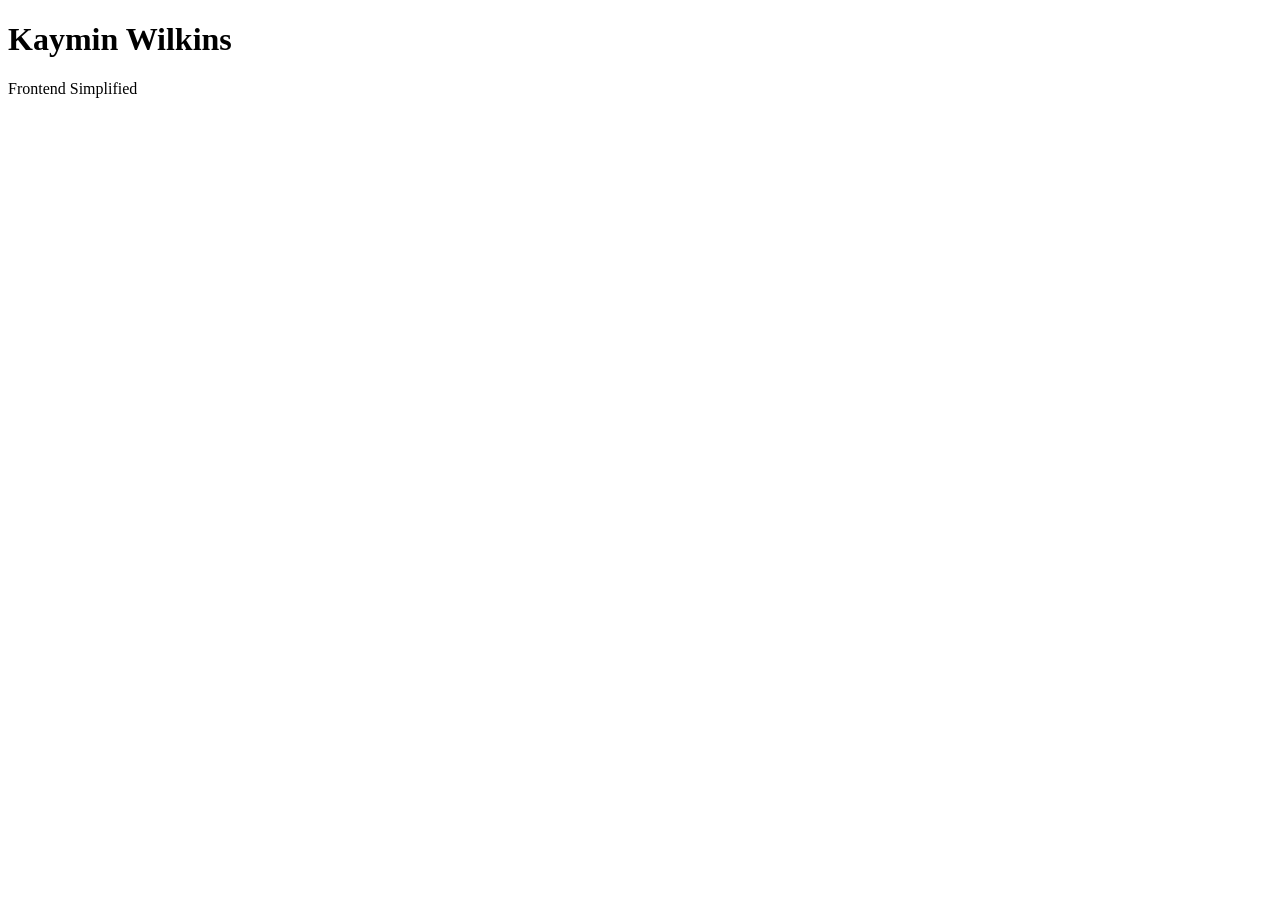
==== index.html @ 760292cf "initial commit" ====
<!DOCTYPE html>
<html lang="en">
<head>
    <meta charset="UTF-8">
    <meta name="viewport" content="width=device-width, initial-scale=1.0">
    <title>Kaymin</title>
</head>
<body>
    <h1>Kaymin Wilkins</h1>
    <p>Frontend Simplified</p>
</body>
</html>
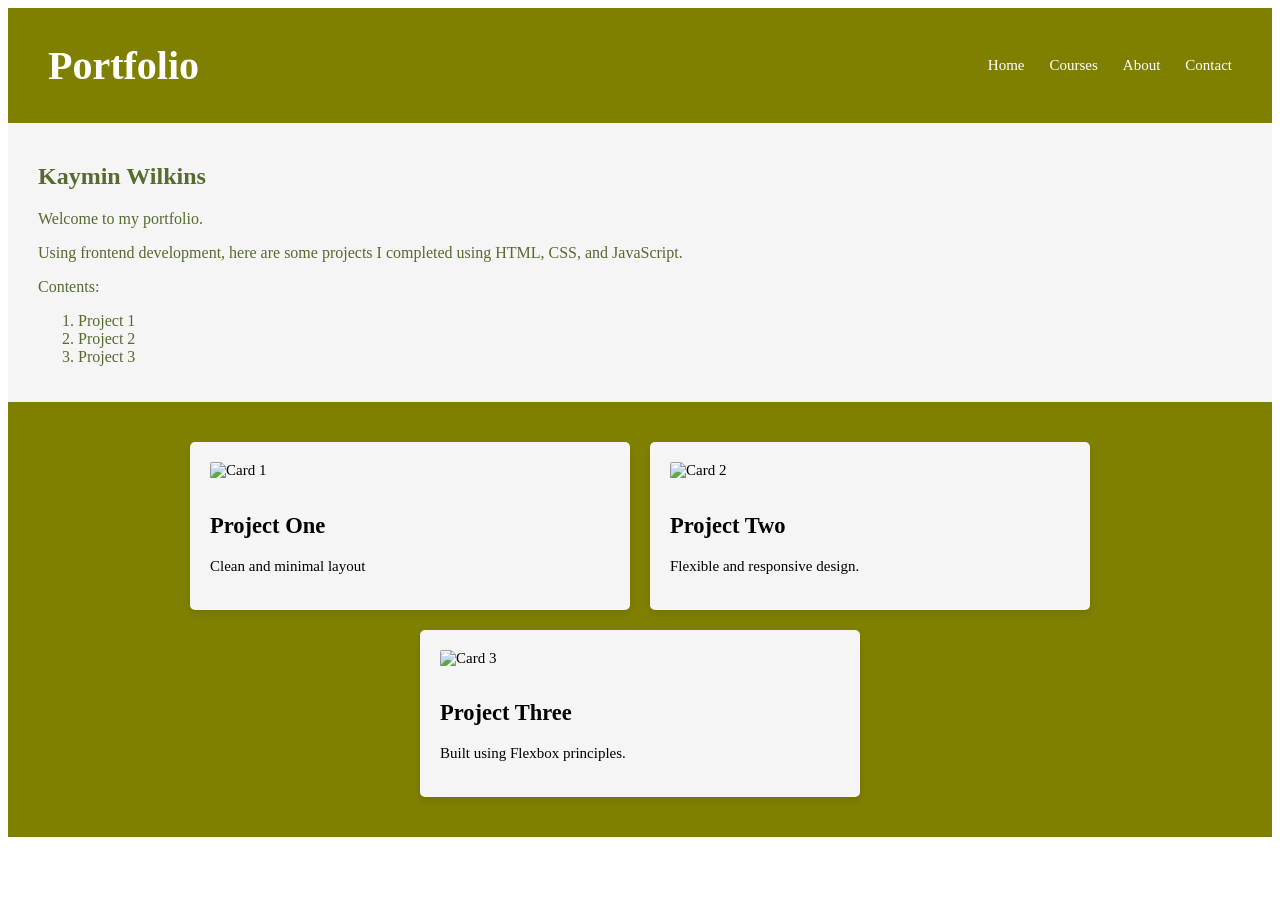
==== commit 049db1aa: "Intial commit" ====
--- a/index.html
+++ b/index.html
@@ -3,10 +3,58 @@
 <head>
     <meta charset="UTF-8">
     <meta name="viewport" content="width=device-width, initial-scale=1.0">
-    <title>Kaymin</title>
+    <title>Wilkins Portfolio</title>
+    <link rel="stylesheet" href="styles.css" />
 </head>
+
 <body>
-    <h1>Kaymin Wilkins</h1>
-    <p>Frontend Simplified</p>
+    <nav class="navbar">
+        <h1 class="navbar__logo">Portfolio</h1>
+        <div class="navbar__links">
+            <a href="#">Home</a>
+            <a href="#">Courses</a>
+            <a href="#">About</a>
+            <a href="#">Contact</a>
+        </div>
+    </nav>
+
+    <section class="intro">
+        <h1 class="name">Kaymin Wilkins</h1>
+        <p class="about">Welcome to my portfolio. </p>
+        <p class="about">Using frontend development, here are some projects I completed using HTML, CSS, and JavaScript. </p>
+        <p class="contents__label">Contents:</p>
+        <ol>
+            <li>
+                Project 1
+            </li>
+            <li>
+                Project 2
+            </li>
+            <li>
+                Project 3
+            </li>
+        </ol>
+    </section>
+
+    <section 
+    <section class="gallery">
+        <div class="card">
+            <img src="https://i.pinimg.com/originals/91/e0/43/91e0436a341ea9b64d6a6e91a9b32ba0.jpg" alt="Card 1">
+            <h2>Project One</h2>
+            <p>Clean and minimal layout</p>
+        </div>
+
+        <div class="card">
+            <img src="https://static.vecteezy.com/system/resources/previews/017/150/578/large_2x/plain-default-yellow-solid-color-background-empty-space-without-anything-for-background-of-studio-room-and-display-ad-or-product-or-website-template-photo.jpg" alt="Card 2">
+            <h2>Project Two</h2>
+            <p>Flexible and responsive design.</p>
+        </div>
+
+        <div class="card">
+            <img src="https://images.pexels.com/photos/4723038/pexels-photo-4723038.jpeg" alt="Card 3">
+            <h2>Project Three</h2>
+            <p>Built using Flexbox principles.</p>
+        </div>
+    </section>
 </body>
 </html>
--- a/styles.css
+++ b/styles.css
@@ -0,0 +1,78 @@
+.description {
+  background-color: whitesmoke;
+  padding: 20px 40px
+}
+.navbar {
+  display: flex;
+  justify-content: space-between;
+  align-items: center;
+  padding: 1px 40px;
+  background-color: olive;
+  color: white;
+}
+
+.navbar__logo {
+  font-size: 40px;
+  font-weight: bold;
+}
+
+.navbar__links {
+  display: flex;
+  gap: 25px;
+  font-size: 15px;
+}
+
+.navbar__links a {
+  color: white;
+  text-decoration: none;
+  font-weight: 500;
+}
+.navbar__links a:hover {
+  text-decoration: underline;
+}
+
+.intro {
+  color: darkolivegreen;
+  background-color: whitesmoke;
+  padding: 20px 30px;
+  font-family: 
+}
+
+.gallery {
+  display: flex;
+  flex-wrap: wrap;
+  gap: 20px;
+  justify-content: center;
+  padding: 40px;
+  background-color: olive;
+}
+
+.card {
+  background-color: whitesmoke;
+  border-radius: 5px;
+  box-shadow: 0 4px 10px rgba(0,0,0,0.1);
+  width: 400px;
+  text-align: left;
+  padding: 20px;
+  font-family: 'corbel';
+  font-size: 15px;
+}
+
+.card img {
+  width: 100%;
+  border-radius: 2px;
+  margin-bottom: 15px;
+}
+
+@keyframes slideIn {
+  from {
+    transform: translateY(-50);
+  }
+  to {
+    transform: translateY(0);
+  }
+}
+
+.navbar {
+  animation: slideIn 1s ease-in-out 1s;
+}
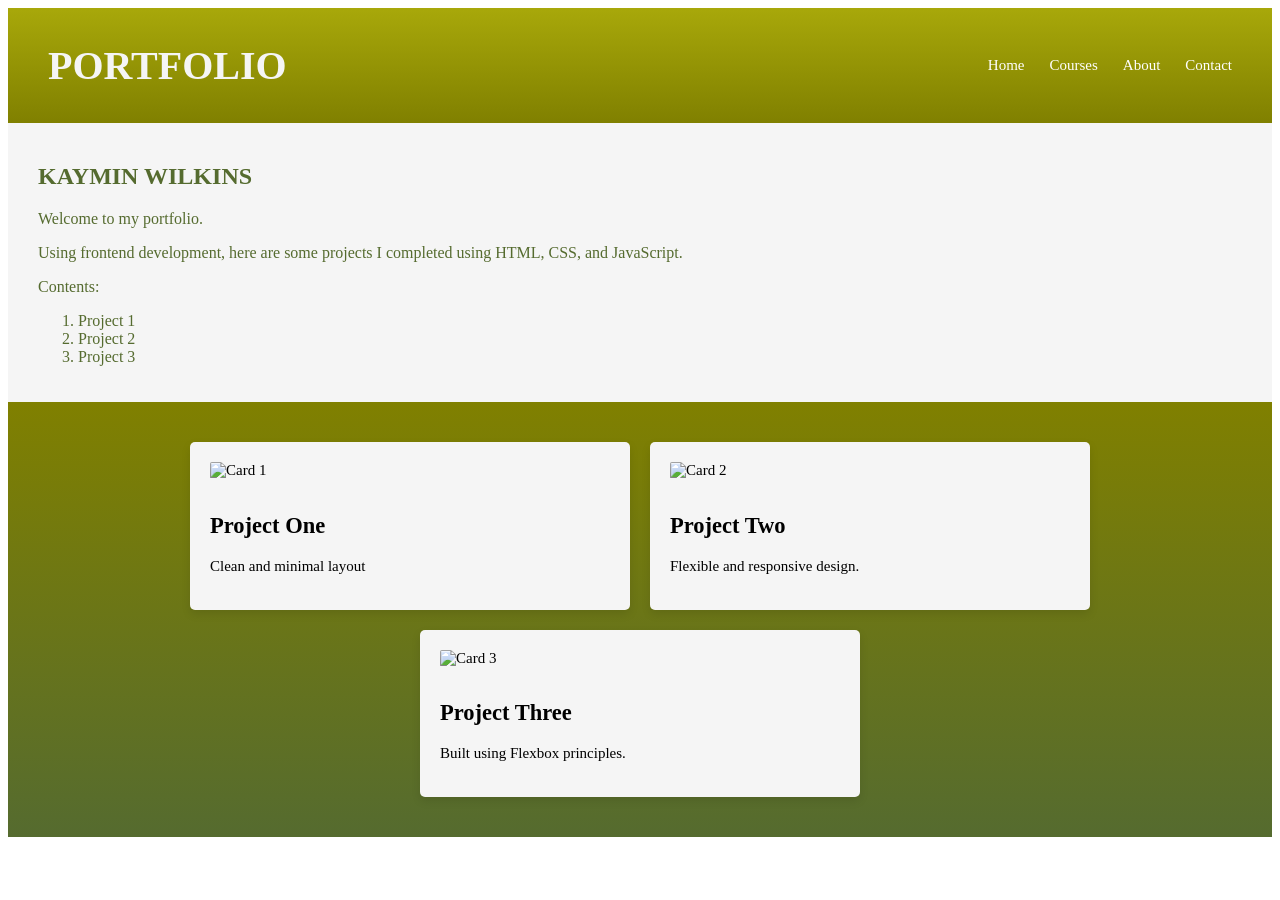
==== commit bb7ef270: "Updates, website in progress" ====
--- a/index.html
+++ b/index.html
@@ -9,7 +9,7 @@
 
 <body>
     <nav class="navbar">
-        <h1 class="navbar__logo">Portfolio</h1>
+        <h1 class="navbar__logo">PORTFOLIO</h1>
         <div class="navbar__links">
             <a href="#">Home</a>
             <a href="#">Courses</a>
@@ -19,24 +19,23 @@
     </nav>
 
     <section class="intro">
-        <h1 class="name">Kaymin Wilkins</h1>
+        <h1 class="name">KAYMIN WILKINS</h1>
         <p class="about">Welcome to my portfolio. </p>
         <p class="about">Using frontend development, here are some projects I completed using HTML, CSS, and JavaScript. </p>
         <p class="contents__label">Contents:</p>
         <ol>
-            <li>
+            <li class="project__titles">
                 Project 1
             </li>
-            <li>
+            <li class="project__titles">
                 Project 2
             </li>
-            <li>
+            <li class="project__titles">
                 Project 3
             </li>
         </ol>
     </section>
 
-    <section 
     <section class="gallery">
         <div class="card">
             <img src="https://i.pinimg.com/originals/91/e0/43/91e0436a341ea9b64d6a6e91a9b32ba0.jpg" alt="Card 1">
--- a/styles.css
+++ b/styles.css
@@ -7,8 +7,8 @@
   justify-content: space-between;
   align-items: center;
   padding: 1px 40px;
-  background-color: olive;
-  color: white;
+  background: linear-gradient(180deg, rgb(168, 168, 10), olive);
+  color: whitesmoke;
 }
 
 .navbar__logo {
@@ -27,6 +27,7 @@
   text-decoration: none;
   font-weight: 500;
 }
+
 .navbar__links a:hover {
   text-decoration: underline;
 }
@@ -35,7 +36,7 @@
   color: darkolivegreen;
   background-color: whitesmoke;
   padding: 20px 30px;
-  font-family: 
+  font-family: Georgia;
 }
 
 .gallery {
@@ -44,7 +45,7 @@
   gap: 20px;
   justify-content: center;
   padding: 40px;
-  background-color: olive;
+  background: linear-gradient(180deg, olive, darkolivegreen);
 }
 
 .card {
@@ -58,6 +59,18 @@
   font-size: 15px;
 }
 
+.card {
+  transition: transform 0.3s ease;
+}
+
+.card:hover {
+  transform: translateY(-5px);
+} 
+
+.card h2:hover {
+  text-decoration: underline;
+}
+
 .card img {
   width: 100%;
   border-radius: 2px;
@@ -66,10 +79,12 @@
 
 @keyframes slideIn {
   from {
-    transform: translateY(-50);
+    transform: translateY(-50px);
+    opacity: 0;
   }
   to {
-    transform: translateY(0);
+    transform: translateY(0px);
+    opacity: 1;
   }
 }
 
